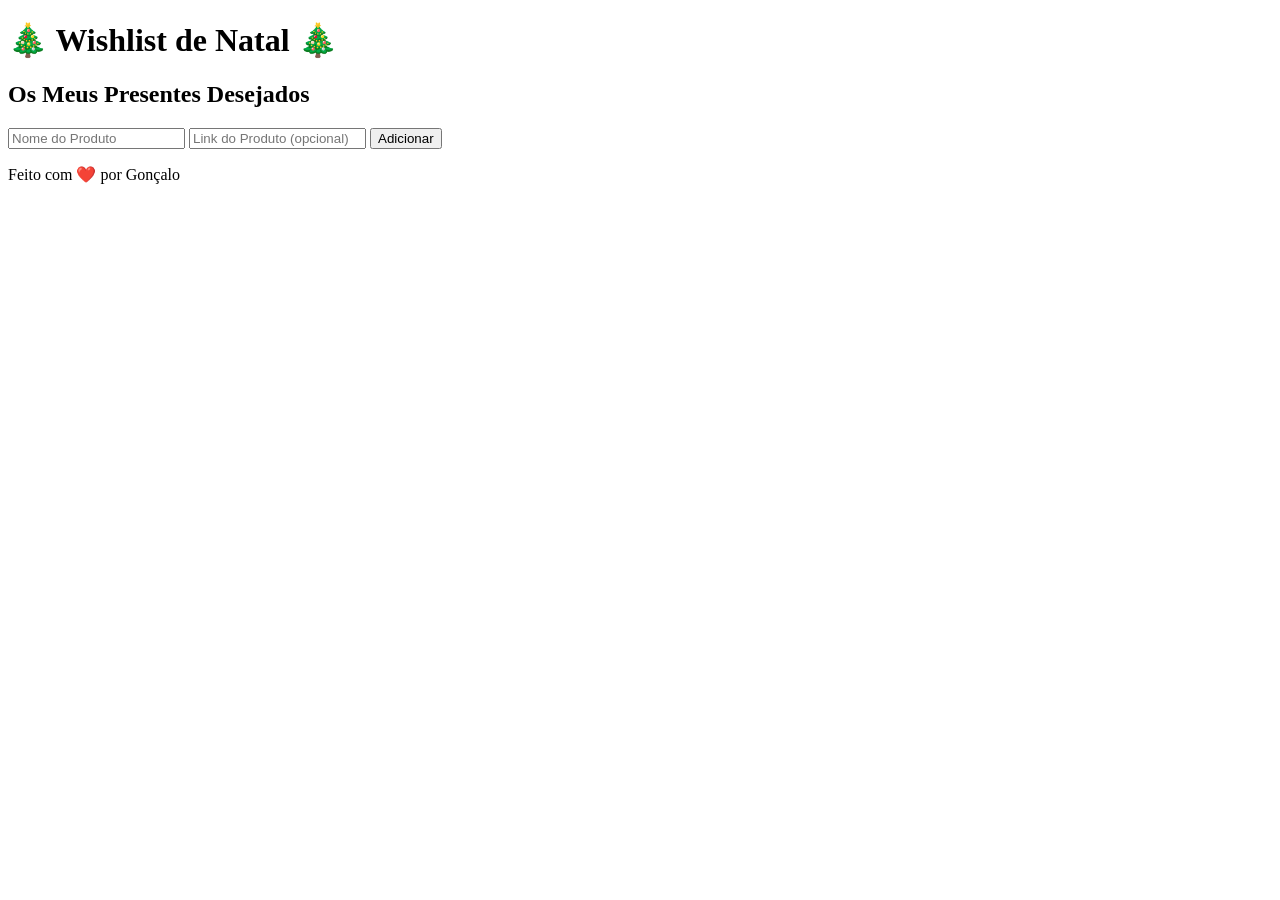
==== www/index.html @ c1472520 "Inicio(criaçao)" ====
<!DOCTYPE html>
<html lang="pt">
<head>
    <meta charset="UTF-8">
    <meta name="viewport" content="width=device-width, initial-scale=1.0">
    <title>Wishlist de Natal 🎁</title>
    <link rel="stylesheet" href="styles.css">
</head>
<body>
    <header>
        <h1> 🎄 Wishlist de Natal 🎄 </h1>
    </header>

    <main>
        <section id="Wishlist-section">
            <h2>Os Meus Presentes Desejados</h2>

            <form id="Wishlist-form">
                <input type="text" id="item-name" placeholder="Nome do Produto" required>
                <input type="url" id="item_link" placeholder="Link do Produto (opcional)">
                <button type="submit">Adicionar</button>
            </form>

            <ul id="Wishlist"></ul>
        </section>
    </main>

    <footer>
        <p> Feito com ❤️ por Gonçalo </p>
    </footer>

    <script src="scripts/scripts.js"></script>

</body>
</html>
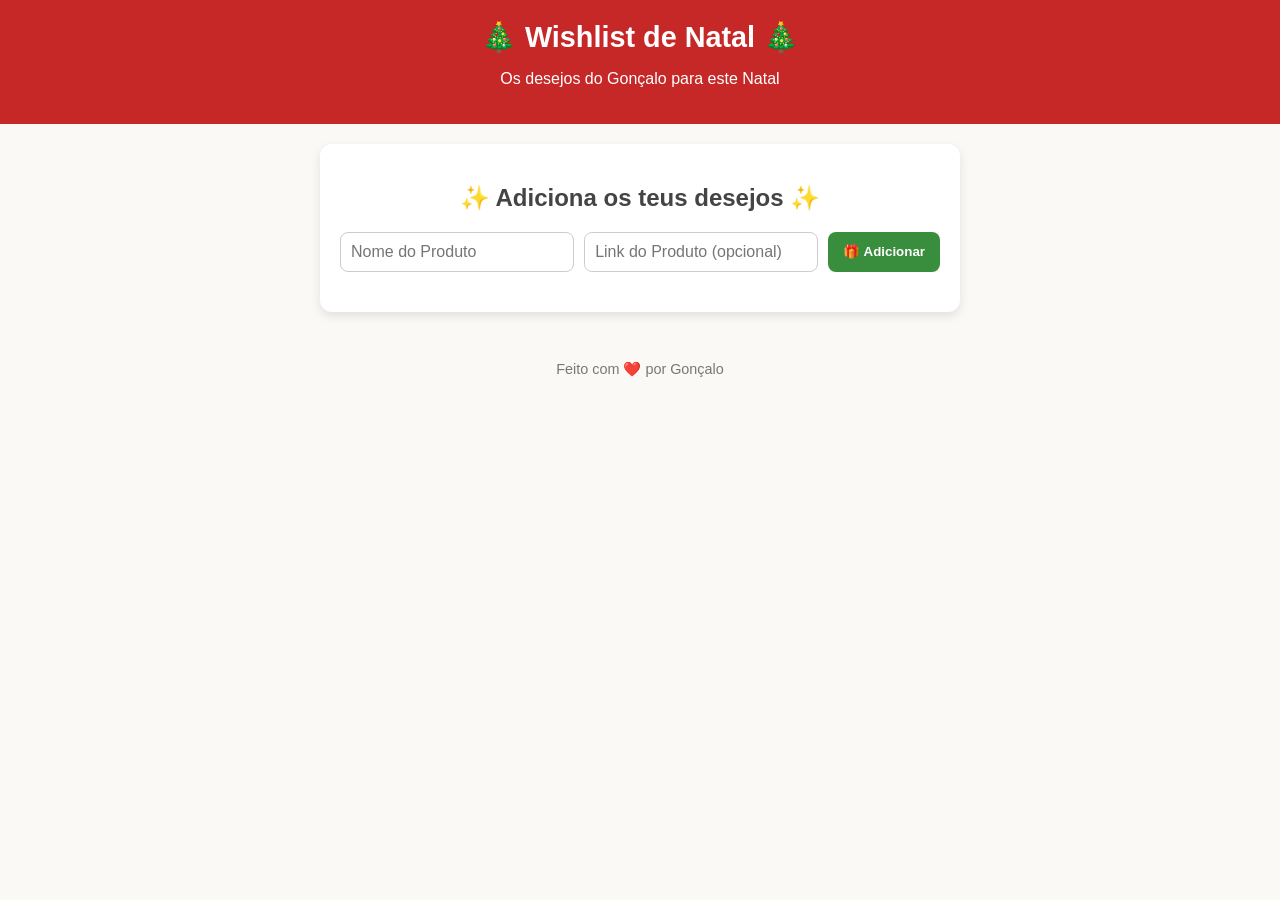
==== commit 8299e928: "Versao1 (estetica)" ====
--- a/www/index.html
+++ b/www/index.html
@@ -4,21 +4,25 @@
     <meta charset="UTF-8">
     <meta name="viewport" content="width=device-width, initial-scale=1.0">
     <title>Wishlist de Natal 🎁</title>
-    <link rel="stylesheet" href="styles.css">
+    <link rel="stylesheet" href="styles/style.css">
+    <link href="https://fonts.googleapis.com/css2?family=Poppins:wght@400;600&display=swap" rel="stylesheet">
 </head>
+</head>
+
 <body>
     <header>
         <h1> 🎄 Wishlist de Natal 🎄 </h1>
+        <p>Os desejos do Gonçalo para este Natal</p>
     </header>
 
     <main>
         <section id="Wishlist-section">
-            <h2>Os Meus Presentes Desejados</h2>
+            <h2>✨ Adiciona os teus desejos ✨</h2>
 
             <form id="Wishlist-form">
                 <input type="text" id="item-name" placeholder="Nome do Produto" required>
                 <input type="url" id="item_link" placeholder="Link do Produto (opcional)">
-                <button type="submit">Adicionar</button>
+                <button type="submit"> 🎁 Adicionar</button>
             </form>
 
             <ul id="Wishlist"></ul>
@@ -30,6 +34,5 @@
     </footer>
 
     <script src="scripts/scripts.js"></script>
-
 </body>
 </html>
--- a/www/styles/style.css
+++ b/www/styles/style.css
@@ -0,0 +1,124 @@
+/* === ESTILOS GERAIS === */
+body {
+    font-family: 'Segoe UI', Arial, sans-serif;
+    background-color: #faf9f6;
+    margin: 0;
+    padding: 0;
+    color: #333;
+}
+
+header {
+    background-color: #c62828;
+    color: white;
+    text-align: center;
+    padding: 20px 10px;
+}
+
+h1 {
+    font-size: 1.8rem;
+    margin: 0;
+}
+
+main {
+    max-width: 600px;
+    margin: 20px auto;
+    padding: 20px;
+    background: white;
+    border-radius: 12px;
+    box-shadow: 0 4px 10px rgba(0,0,0,0.1);
+}
+
+h2 {
+    text-align: center;
+    color: #444;
+}
+
+/* === FORMULÁRIO === */
+form {
+    display: flex;
+    gap: 10px;
+    margin-bottom: 20px;
+}
+
+input {
+    flex: 1;
+    padding: 10px;
+    border-radius: 8px;
+    border: 1px solid #ccc;
+    font-size: 1rem;
+}
+
+button {
+    background-color: #388e3c;
+    color: white;
+    border: none;
+    border-radius: 8px;
+    padding: 10px 15px;
+    cursor: pointer;
+    font-weight: bold;
+}
+
+button:hover {
+    background-color: #2e7d32;
+}
+
+/* === LISTA DE ITENS === */
+#wishlist {
+    list-style: none;
+    padding: 0;
+    margin: 0;
+}
+
+#wishlist li {
+    display: flex;
+    justify-content: space-between;
+    align-items: center;
+    padding: 10px;
+    border-bottom: 1px solid #ddd;
+}
+
+#wishlist li a {
+    color: #1565c0;
+    text-decoration: none;
+}
+
+#wishlist li a:hover {
+    text-decoration: underline;
+}
+
+/* === FOOTER === */
+footer {
+    text-align: center;
+    padding: 15px;
+    font-size: 0.9rem;
+    color: #777;
+}
+
+/* === MOBILE RESPONSIVO === */
+@media (max-width: 600px) {
+    main {
+        margin: 10px;
+        padding: 15px;
+    }
+
+    form {
+        flex-direction: column;
+        gap: 8px;
+    }
+
+    button {
+        width: 100%;
+    }
+
+    h1 {
+        font-size: 1.5rem;
+    }
+
+    input {
+        font-size: 0.95rem;
+    }
+
+    footer {
+        font-size: 0.8rem;
+    }
+}
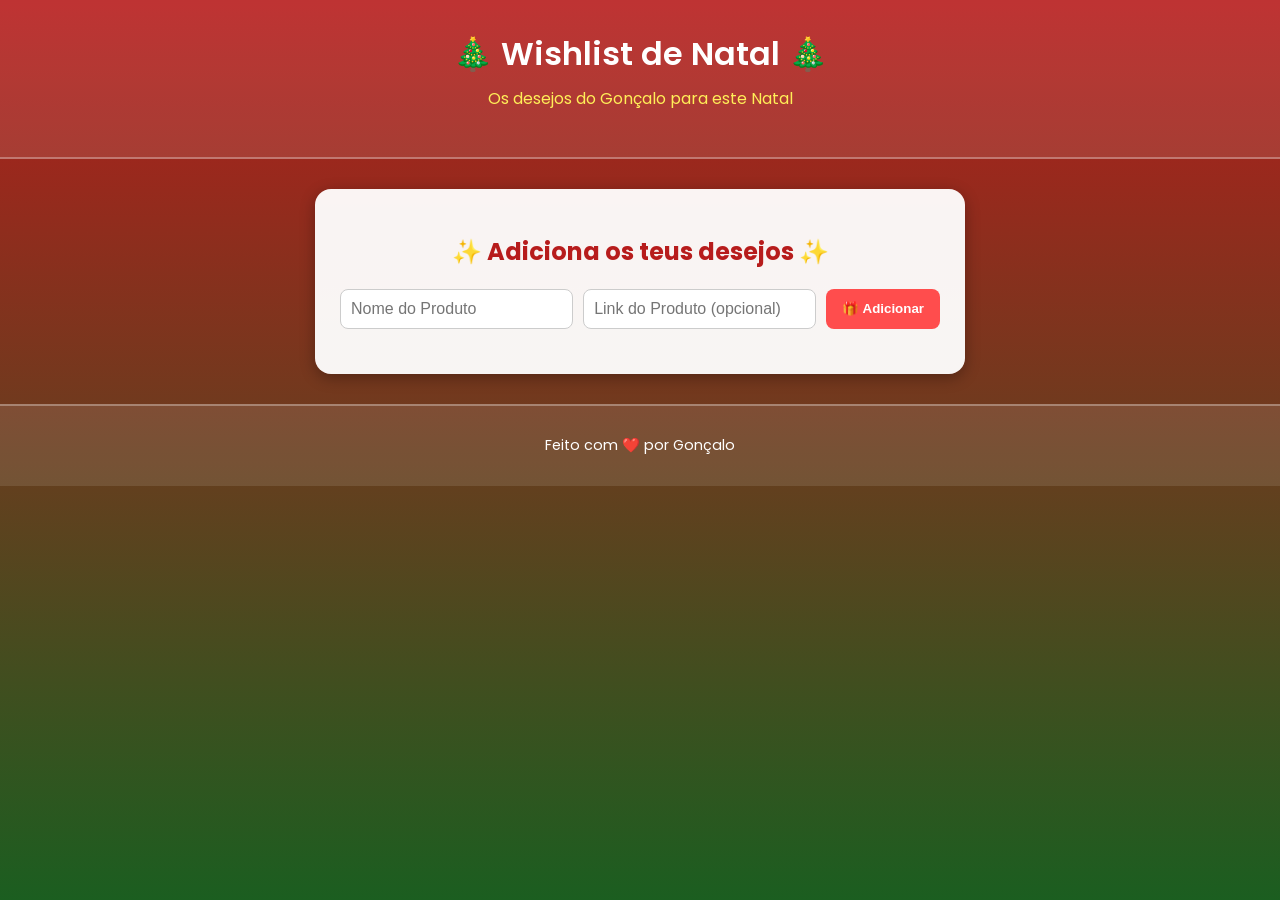
==== commit baac7a3d: "Versao_2(c/animacao_neve)" ====
--- a/www/index.html
+++ b/www/index.html
@@ -7,25 +7,26 @@
     <link rel="stylesheet" href="styles/style.css">
     <link href="https://fonts.googleapis.com/css2?family=Poppins:wght@400;600&display=swap" rel="stylesheet">
 </head>
-</head>
+    
 
 <body>
+    <div id="snow-container"></div>
     <header>
         <h1> 🎄 Wishlist de Natal 🎄 </h1>
         <p>Os desejos do Gonçalo para este Natal</p>
     </header>
 
     <main>
-        <section id="Wishlist-section">
+        <section id="wishlist-section">
             <h2>✨ Adiciona os teus desejos ✨</h2>
 
-            <form id="Wishlist-form">
+            <form id="wishlist-form">
                 <input type="text" id="item-name" placeholder="Nome do Produto" required>
                 <input type="url" id="item_link" placeholder="Link do Produto (opcional)">
                 <button type="submit"> 🎁 Adicionar</button>
             </form>
 
-            <ul id="Wishlist"></ul>
+            <ul id="wishlist"></ul>
         </section>
     </main>
 
--- a/www/styles/style.css
+++ b/www/styles/style.css
@@ -1,41 +1,64 @@
-/* === ESTILOS GERAIS === */
+/* === ESTILO DE NATAL === */
 body {
-    font-family: 'Segoe UI', Arial, sans-serif;
-    background-color: #faf9f6;
+    font-family: 'Poppins', sans-serif;
     margin: 0;
     padding: 0;
-    color: #333;
-}
-
+    background: linear-gradient(to bottom, #b71c1c, #1b5e20);
+    color: #fff;
+    min-height: 100vh;
+    position: relative;
+}
+
+@keyframes snowMove {
+    from { background-position: 0 0; }
+    to { background-position: 100px 100px; }
+}
+
+/* === HEADER === */
 header {
-    background-color: #c62828;
-    color: white;
     text-align: center;
-    padding: 20px 10px;
+    background-color: rgba(255, 255, 255, 0.1);
+    padding: 30px 10px;
+    border-bottom: 2px solid rgba(255, 255, 255, 0.3);
+    z-index: 1;
+    position: relative;
 }
 
 h1 {
-    font-size: 1.8rem;
     margin: 0;
-}
-
+    font-size: 2rem;
+    font-weight: 600;
+    color: #fff;
+}
+
+header p {
+    margin-top: 8px;
+    font-size: 1rem;
+    color: #ffee58;
+}
+
+/* === MAIN === */
 main {
     max-width: 600px;
-    margin: 20px auto;
-    padding: 20px;
-    background: white;
-    border-radius: 12px;
-    box-shadow: 0 4px 10px rgba(0,0,0,0.1);
+    margin: 30px auto;
+    padding: 25px;
+    background: rgba(255, 255, 255, 0.95);
+    border-radius: 16px;
+    box-shadow: 0 4px 15px rgba(0, 0, 0, 0.3);
+    color: #333;
+    z-index: 1;
+    position: relative;
 }
 
 h2 {
     text-align: center;
-    color: #444;
+    color: #b71c1c;
 }
 
 /* === FORMULÁRIO === */
 form {
     display: flex;
+    flex-wrap: wrap;
     gap: 10px;
     margin-bottom: 20px;
 }
@@ -49,61 +72,138 @@
 }
 
 button {
-    background-color: #388e3c;
+    background-color: #2e7d32;
     color: white;
     border: none;
     border-radius: 8px;
     padding: 10px 15px;
     cursor: pointer;
     font-weight: bold;
+    transition: 0.3s;
 }
 
 button:hover {
-    background-color: #2e7d32;
-}
-
-/* === LISTA DE ITENS === */
+    background-color: #1b5e20;
+    transform: scale(1.05);
+}
+
+/* 🧧 Secção da wishlist */
+#wishlist-section {
+  text-align: center;
+  margin-top: 20px;
+}
+
+/* A lista onde aparecem os produtos */
 #wishlist {
-    list-style: none;
-    padding: 0;
-    margin: 0;
-}
-
+  list-style: none; /* tira as bolinhas padrão */
+  margin-top: 20px;
+  padding: 0;
+  max-width: 400px;
+  margin-left: auto;
+  margin-right: auto;
+}
+
+/* Cada item da lista */
 #wishlist li {
-    display: flex;
-    justify-content: space-between;
-    align-items: center;
-    padding: 10px;
-    border-bottom: 1px solid #ddd;
-}
-
-#wishlist li a {
-    color: #1565c0;
-    text-decoration: none;
-}
-
-#wishlist li a:hover {
-    text-decoration: underline;
-}
+  background: rgba(255, 255, 255, 0.85);
+  border: 2px solid #d62828; /* vermelho natalício */
+  border-radius: 10px;
+  margin: 10px 0;
+  padding: 10px;
+  font-family: 'Poppins', sans-serif;
+  display: flex;
+  justify-content: space-between;
+  align-items: center;
+  gap: 10px;
+  transition: transform 0.2s ease, box-shadow 0.2s ease;
+}
+
+/* Efeito hover */
+#wishlist li:hover {
+  transform: scale(1.03);
+  box-shadow: 0 4px 8px rgba(0,0,0,0.2);
+}
+
+/* Links */
+#wishlist a {
+  color: #15616d;
+  text-decoration: none;
+  font-weight: 600;
+}
+
+#wishlist a:hover {
+  text-decoration: underline;
+}
+
+/* Botão de adicionar */
+#wishlist-form button {
+  background-color: #ff4d4d;
+  border: none;
+  color: white;
+  font-weight: bold;
+  border-radius: 8px;
+  padding: 8px 16px;
+  cursor: pointer;
+  transition: background 0.2s ease;
+}
+
+#wishlist-form button:hover {
+  background-color: #d62828;
+}
+
+
+
+
+/* ❄️ Neve animada com JavaScript ❄️ */
+#snow-container {
+    position: fixed;
+    top: 0;
+    left: 0;
+    width: 100%;
+    height: 100%;
+    pointer-events: none;
+    overflow: hidden;
+    z-index: 5;
+}
+
+.snowflake {
+    position: absolute;
+    top: -10px;
+    color: white;
+    font-size: 1em;
+    user-select: none;
+    animation: fall linear forwards;
+    opacity: 0.8;
+}
+
+@keyframes fall {
+    to {
+        transform: translateY(100vh);
+        opacity: 0;
+    }
+}
+
+
 
 /* === FOOTER === */
 footer {
     text-align: center;
     padding: 15px;
     font-size: 0.9rem;
-    color: #777;
-}
-
-/* === MOBILE RESPONSIVO === */
+    background-color: rgba(255, 255, 255, 0.1);
+    border-top: 2px solid rgba(255, 255, 255, 0.3);
+    color: #fff;
+}
+
+/* === MOBILE === */
 @media (max-width: 600px) {
     main {
-        margin: 10px;
-        padding: 15px;
+        margin: 15px;
+        padding: 20px;
     }
 
     form {
         flex-direction: column;
-        gap: 8px;
     }
 
     button {
@@ -111,14 +211,7 @@
     }
 
     h1 {
-        font-size: 1.5rem;
-    }
-
-    input {
-        font-size: 0.95rem;
-    }
-
-    footer {
-        font-size: 0.8rem;
-    }
-}
+        font-size: 1.7rem;
+    }
+    
+}
